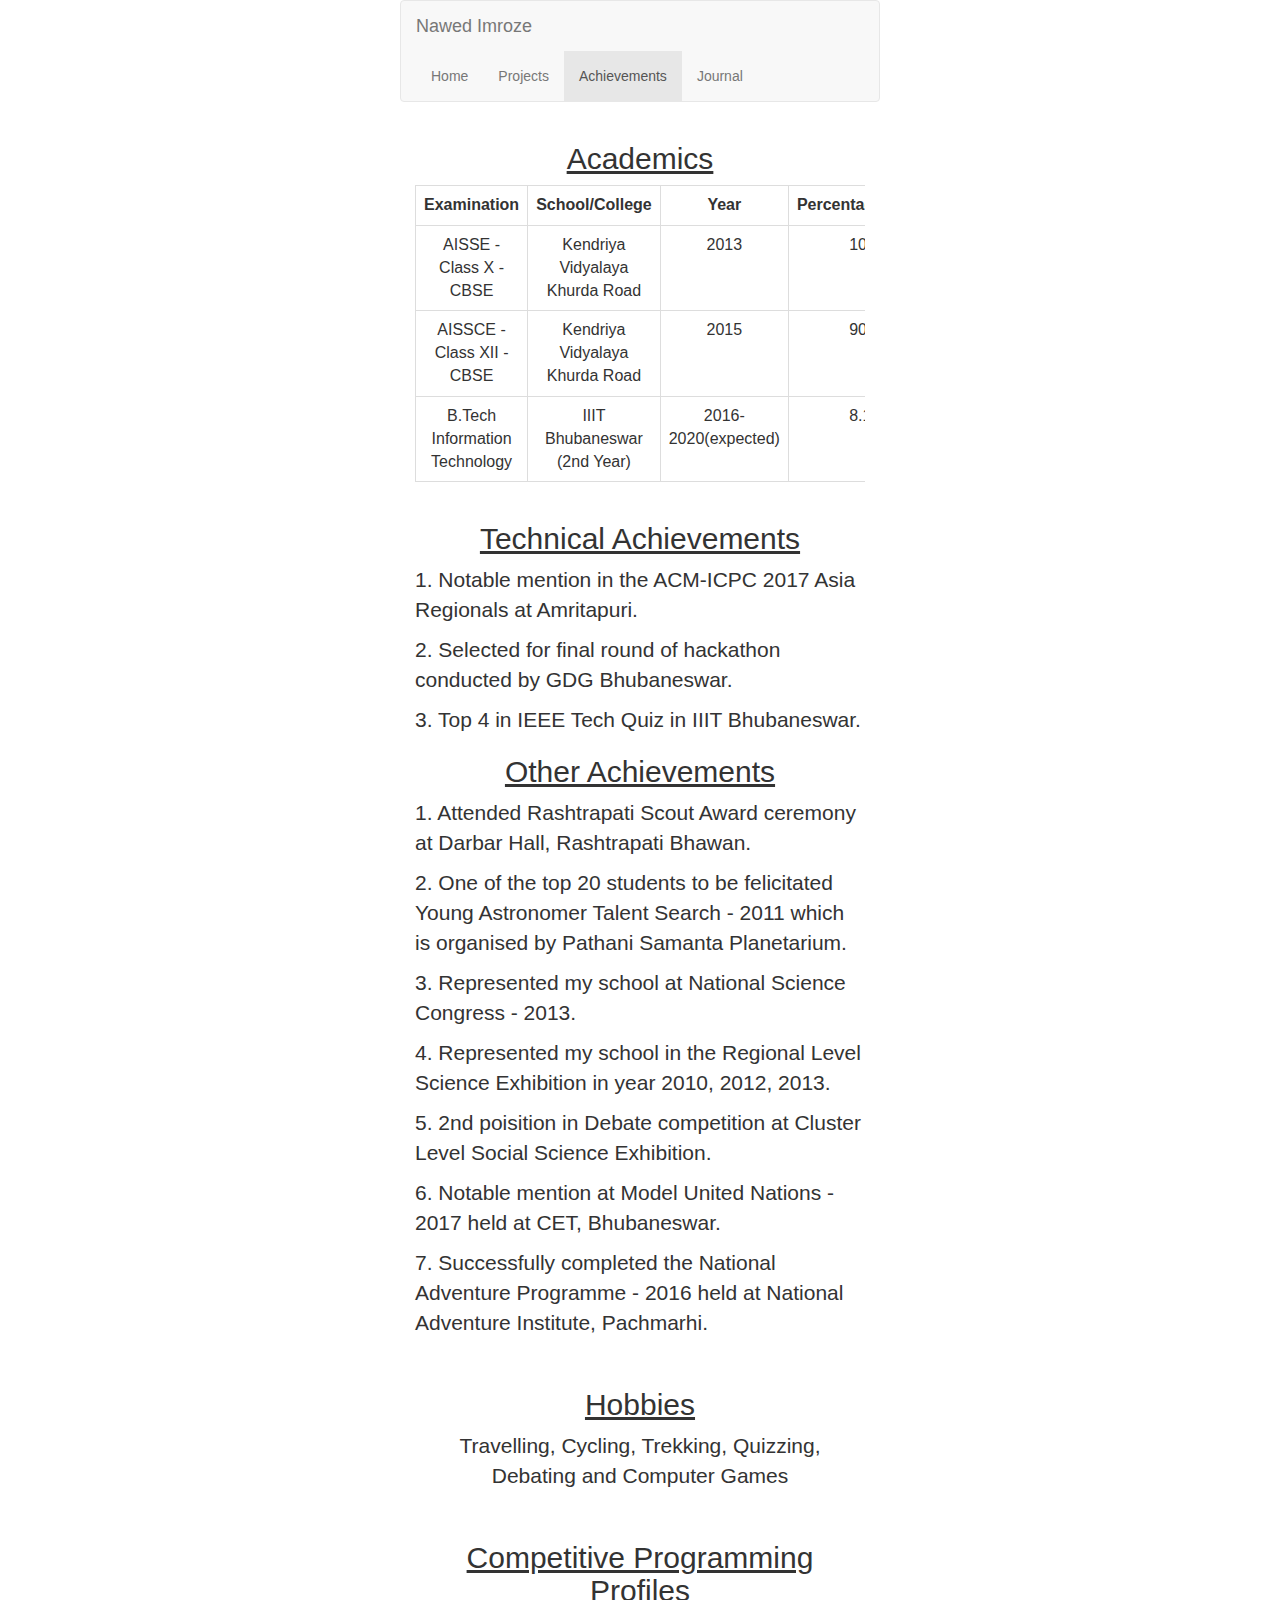
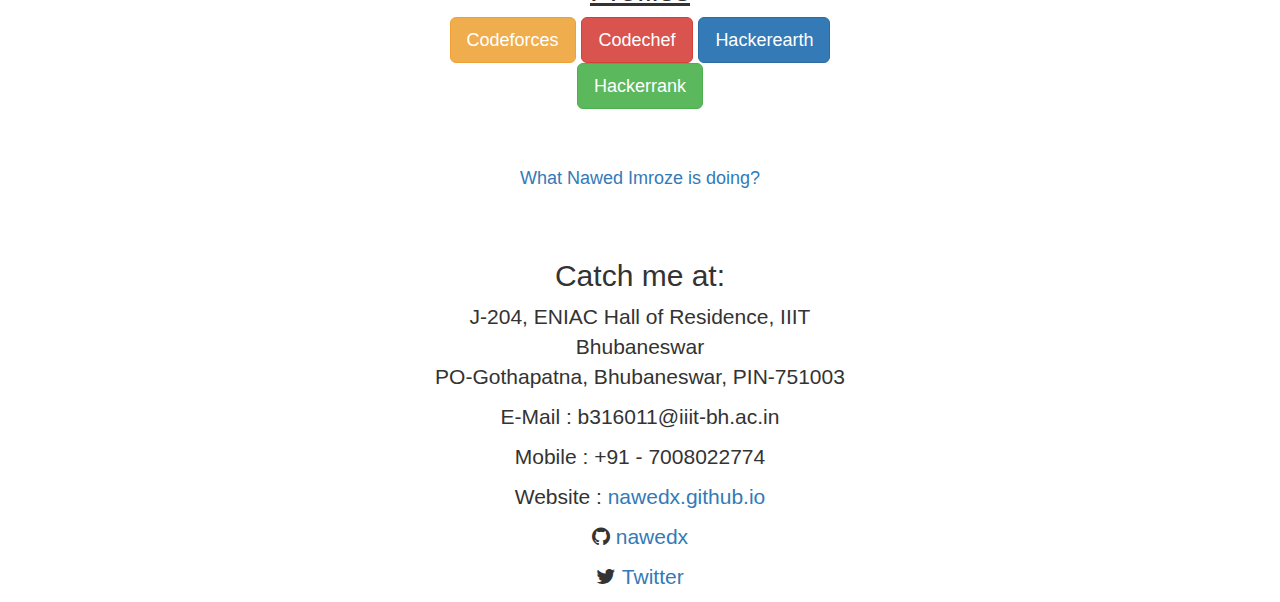
==== academics.html @ a72f7ad2 "adds navbar and splits content diff pages" ====
<html>
<head>
	<link rel="shortcut icon" type="image/x-icon" href="favicon.ico"/>
	<link rel="stylesheet" type="text/css" href="style.css">
	<link rel="stylesheet" href="https://maxcdn.bootstrapcdn.com/bootstrap/3.3.7/css/bootstrap.min.css">
	<link rel="stylesheet" href="https://maxcdn.bootstrapcdn.com/font-awesome/4.4.0/css/font-awesome.min.css">
	<title>Nawed Imroze - Portfolio</title>
</head>
<body>
	<nav class="navbar navbar-default">
  <div class="container-fluid">
    <div class="navbar-header">
      <a class="navbar-brand" href="#">Nawed Imroze</a>
    </div>
    <ul class="nav navbar-nav">
      <li><a href="index.html">Home</a></li>
      <li><a href="projects.html">Projects</a></li>
      <li class="active"><a href="academics.html">Achievements</a></li>
      <li><a href="diary-mar.html">Journal</a></li>
    </ul>
  </div>
</nav>
	<div class="container-fluid">

	<h2 class="text-center" font-family="Arial"><u>Academics</u></h2>

	<div class="table-responsive">
	<table class="table text-center table-bordered">
	<tr>
		<td><b>Examination</b></td>
		<td><b>School/College</b></td>
		<td><b>Year</b></td>
		<td><b>Percentage/CGPA</b></td>
	</tr>
	<tr>
		<td>AISSE - Class X - CBSE</td>
		<td>Kendriya Vidyalaya Khurda Road</td>
		<td>2013</td>
		<td>10.0</td>
	</tr>
	<tr>
		<td>AISSCE - Class XII - CBSE</td>
		<td>Kendriya Vidyalaya Khurda Road</td>
		<td>2015</td>
		<td>90.0</td>
	</tr>
	<tr>
		<td>B.Tech Information Technology</td>
		<td>IIIT Bhubaneswar (2nd Year)</td>
		<td>2016-2020(expected)</td>
		<td>8.18</td>
	</tr>
</table>
</div>
	<h2 class="text-center" font-family="Arial"><u>Technical Achievements</u></h2>
	<p>1. Notable mention in the ACM-ICPC 2017 Asia Regionals at Amritapuri.</p>
	<p>2. Selected for final round of hackathon conducted by GDG Bhubaneswar.</p>
	<p>3. Top 4 in IEEE Tech Quiz in IIIT Bhubaneswar.</p>
	<h2 class="text-center" font-family="Arial"><u>Other Achievements</u></h2>
	<p>1. Attended Rashtrapati Scout Award ceremony at Darbar Hall, Rashtrapati Bhawan.</p>
	<p>2. One of the top 20 students to be felicitated Young Astronomer Talent Search - 2011 which is organised by Pathani Samanta Planetarium.</p>
	<p>3. Represented my school at National Science Congress - 2013.</p>
	<p>4. Represented my school in the Regional Level Science Exhibition in year 2010, 2012, 2013.</p>
	<p>5. 2nd poisition in Debate competition at Cluster Level Social Science Exhibition.</p>
	<p>6. Notable mention at Model United Nations - 2017 held at CET, Bhubaneswar.</p>
	<p>7. Successfully completed the National Adventure Programme - 2016 held at National Adventure Institute, Pachmarhi.</p>
	<br>
	<h2 class="text-center" font-family="Arial"><u>Hobbies</u></h2>
	<p class="text-center">Travelling, Cycling, Trekking, Quizzing, Debating and Computer Games</p>
	<br>
	<h2 class="text-center" font-family="Arial"><u>Competitive Programming Profiles</u></h2>
	<div class="text-center">
	<p>
		<a href="http://codeforces.com/profile/nawedx" class="btn btn-lg btn-warning">Codeforces</a>
		<a href="https://www.codechef.com/users/nawed04" class="btn btn-lg btn-danger">Codechef</a>
		<a href="https://www.hackerearth.com/@nawed1" class="btn btn-lg btn-primary">Hackerearth</a>
		<a href="https://www.hackerrank.com/nawed04" class="btn btn-lg btn-success">Hackerrank</a>
	</p>
	</div>

	<br><br><h4 class="text-center"><a href="diary-mar.html">What Nawed Imroze is doing?</a></h4>
	<br><br>
	<h2 class="text-center">Catch me at:</h2>
	<p class="text-center">J-204, ENIAC Hall of Residence, IIIT Bhubaneswar<br>
		PO-Gothapatna, Bhubaneswar, PIN-751003
	</p>
	<p class="text-center">E-Mail : b316011@iiit-bh.ac.in </p>
	<p class="text-center">Mobile : +91 - 7008022774</p>
	<p class="text-center">Website : <a href="https://nawedx.github.io"> nawedx.github.io</a></p>
	<p class="text-center"><i class="fa fa-github"></i><a href="https://github.com/nawedx"> nawedx</a></p>
	<p class="text-center"><i class="fa fa-twitter"></i><a href="https://twitter.com/nawed04"> Twitter</a></p>
</div>
</body>
</html>
---- style.css ----
@media only screen and (max-width: 500px) {
	 body {
			 background-color: grey;
	 }
}

body{
	padding-left: 400px;
	padding-right: 400px;
}
p{
	font-size: 150%;
}
h4{
	dipslay: inline;
}
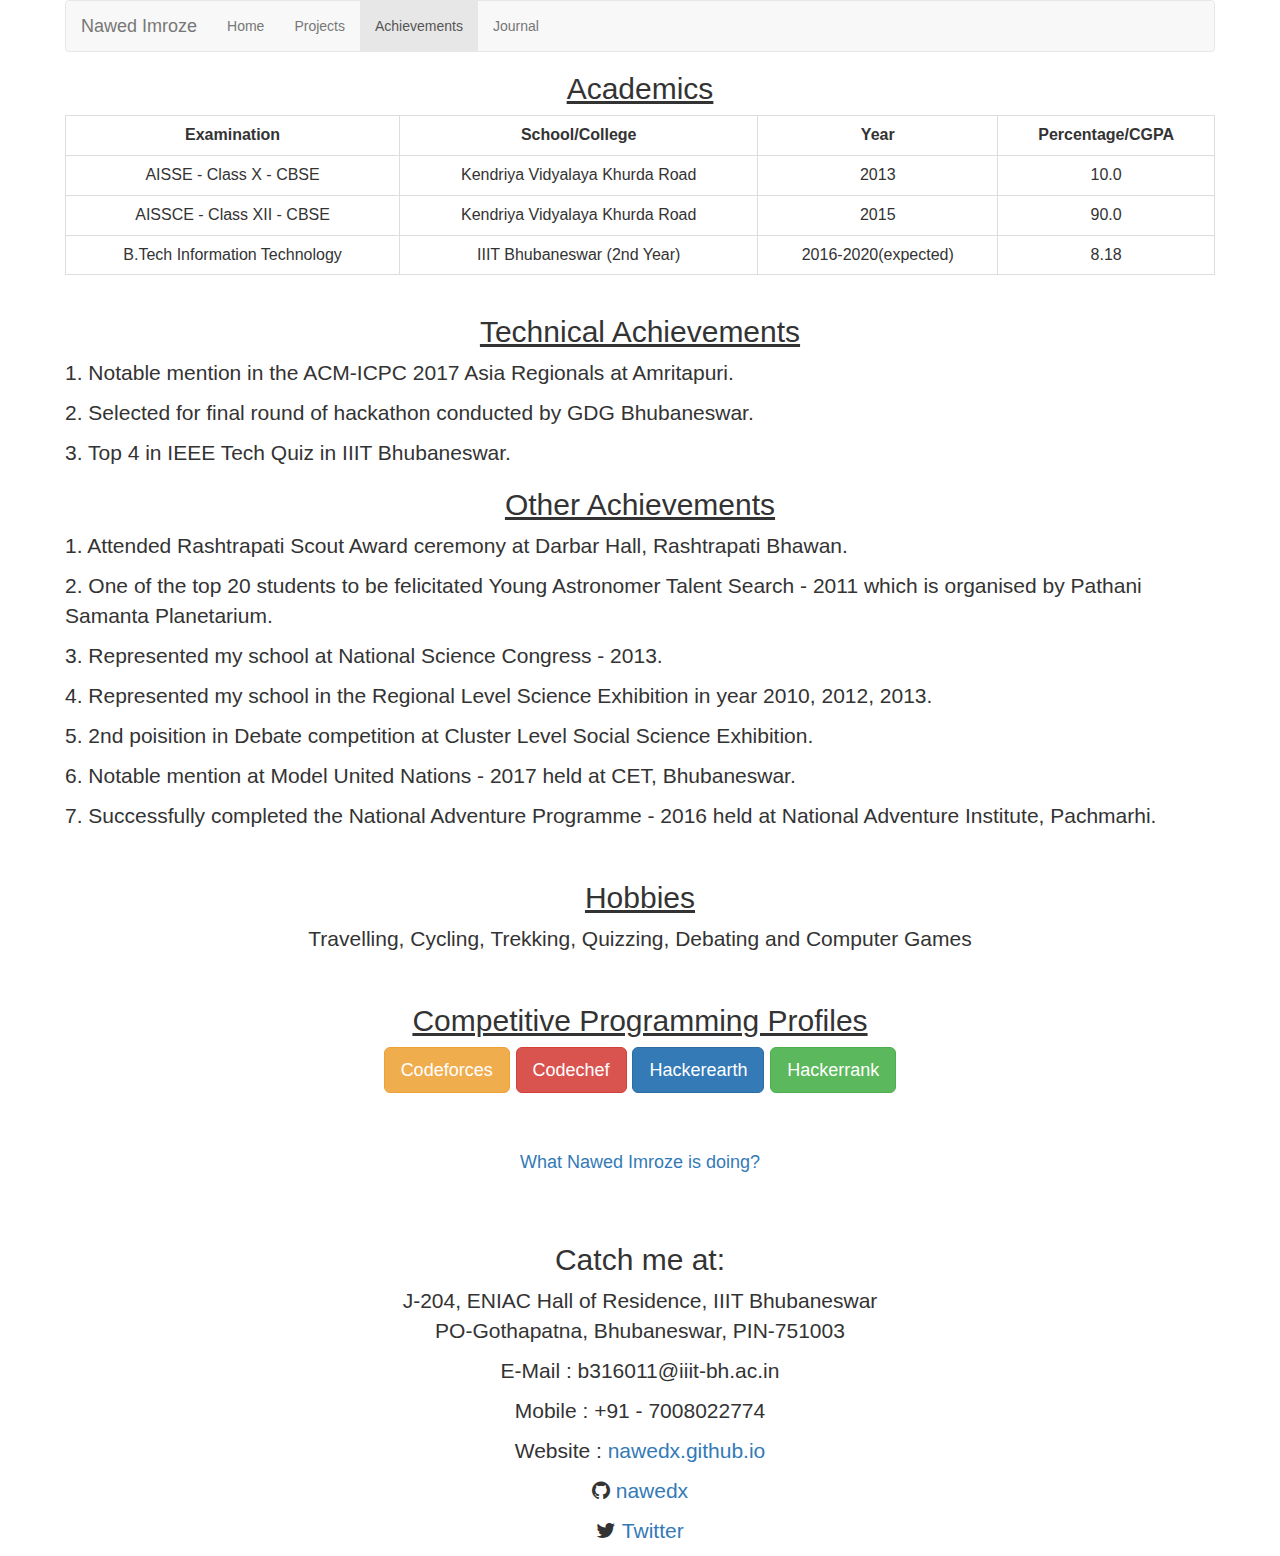
==== commit cee58852: "responsive design changes" ====
--- a/academics.html
+++ b/academics.html
@@ -7,6 +7,7 @@
 	<title>Nawed Imroze - Portfolio</title>
 </head>
 <body>
+	<div class="container-fluid">
 	<nav class="navbar navbar-default">
   <div class="container-fluid">
     <div class="navbar-header">
@@ -20,7 +21,7 @@
     </ul>
   </div>
 </nav>
-	<div class="container-fluid">
+
 
 	<h2 class="text-center" font-family="Arial"><u>Academics</u></h2>
 
--- a/style.css
+++ b/style.css
@@ -5,8 +5,8 @@
 }
 
 body{
-	padding-left: 400px;
-	padding-right: 400px;
+	padding-left: 50px;
+	padding-right: 50px;
 }
 p{
 	font-size: 150%;
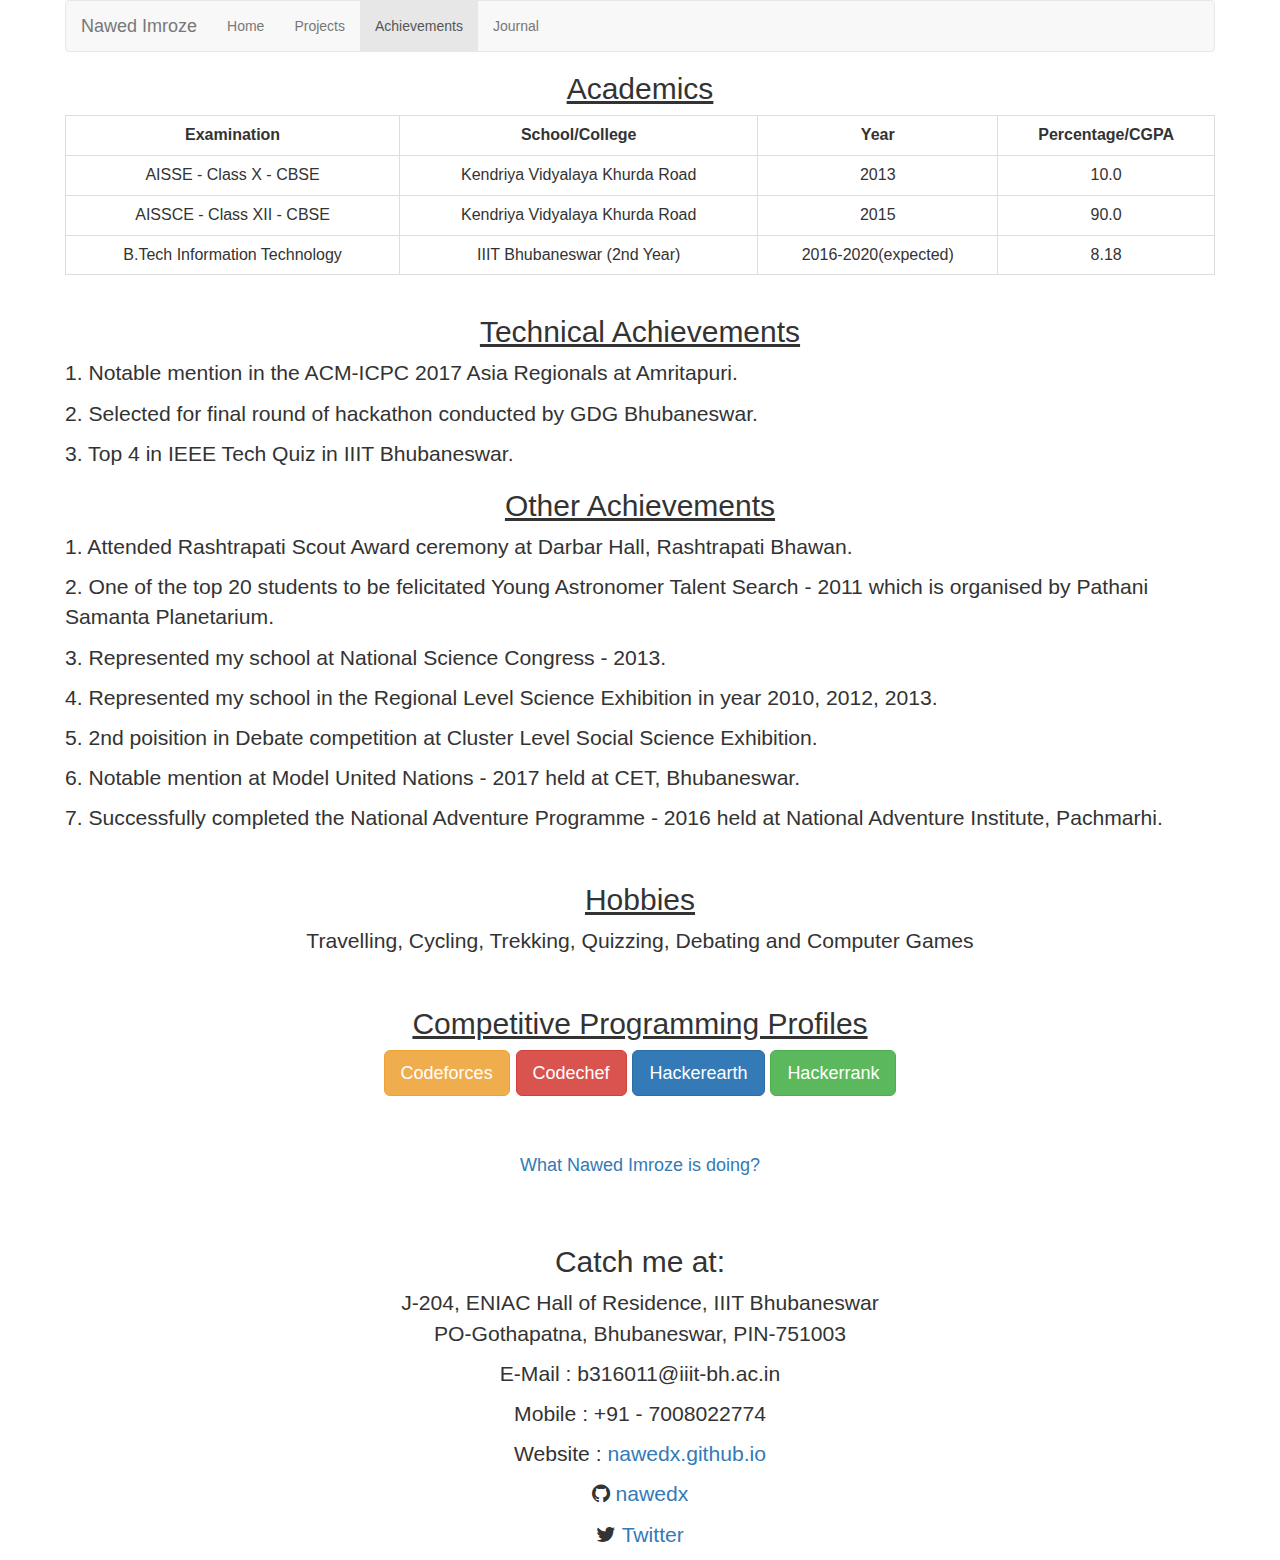
==== commit 6f959c3a: "Adds April to Journal and browser automation project" ====
--- a/academics.html
+++ b/academics.html
@@ -17,7 +17,7 @@
       <li><a href="index.html">Home</a></li>
       <li><a href="projects.html">Projects</a></li>
       <li class="active"><a href="academics.html">Achievements</a></li>
-      <li><a href="diary-mar.html">Journal</a></li>
+      <li><a href="diary-apr.html">Journal</a></li>
     </ul>
   </div>
 </nav>
--- a/style.css
+++ b/style.css
@@ -9,8 +9,11 @@
 	padding-right: 50px;
 }
 p{
-	font-size: 150%;
+	font-size: 151%;
 }
 h4{
 	dipslay: inline;
 }
+blockquote {
+    border-left: 5px solid #000080;
+}
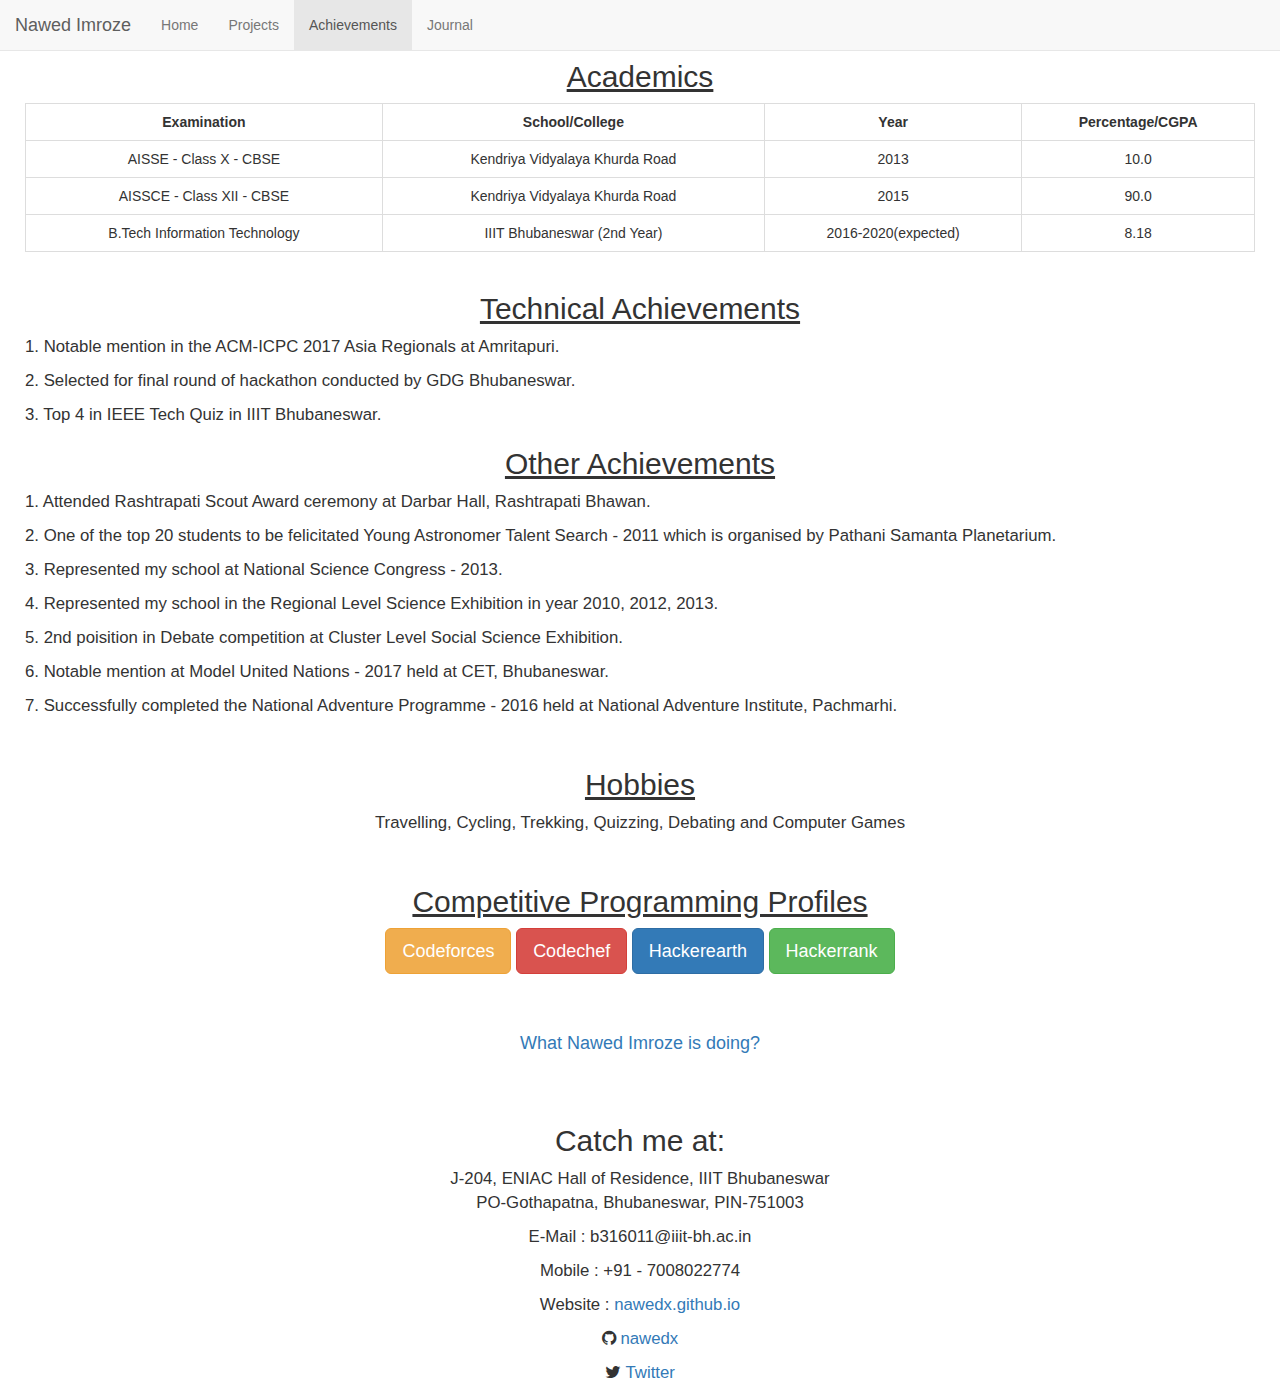
==== commit 88508176: "Navbar collapsible fixed" ====
--- a/academics.html
+++ b/academics.html
@@ -1,27 +1,37 @@
-<html>
+<!DOCTYPE html>
+<html land="en">
 <head>
+	<meta name="viewport" content="width=device-width, initial-scale=1.5">
 	<link rel="shortcut icon" type="image/x-icon" href="favicon.ico"/>
 	<link rel="stylesheet" type="text/css" href="style.css">
+	<script src="https://ajax.googleapis.com/ajax/libs/jquery/3.3.1/jquery.min.js"></script>
+	<script src="https://maxcdn.bootstrapcdn.com/bootstrap/3.3.7/js/bootstrap.min.js"></script>
 	<link rel="stylesheet" href="https://maxcdn.bootstrapcdn.com/bootstrap/3.3.7/css/bootstrap.min.css">
 	<link rel="stylesheet" href="https://maxcdn.bootstrapcdn.com/font-awesome/4.4.0/css/font-awesome.min.css">
-	<title>Nawed Imroze - Portfolio</title>
+	<title>Nawed Imroze - Acheivements</title>
 </head>
 <body>
 	<div class="container-fluid">
-	<nav class="navbar navbar-default">
+	<nav class="navbar navbar-default navbar-fixed-top">
   <div class="container-fluid">
     <div class="navbar-header">
+			<button type="button" class="navbar-toggle" data-toggle="collapse" data-target="#myNavbar">
+        <span class="icon-bar"></span>
+        <span class="icon-bar"></span>
+        <span class="icon-bar"></span>
+      </button>
       <a class="navbar-brand" href="#">Nawed Imroze</a>
     </div>
+		<div class="collapse navbar-collapse" id="myNavbar">
     <ul class="nav navbar-nav">
       <li><a href="index.html">Home</a></li>
       <li><a href="projects.html">Projects</a></li>
       <li class="active"><a href="academics.html">Achievements</a></li>
       <li><a href="diary-apr.html">Journal</a></li>
     </ul>
+	</div>
   </div>
 </nav>
-
 
 	<h2 class="text-center" font-family="Arial"><u>Academics</u></h2>
 
@@ -79,7 +89,7 @@
 	</p>
 	</div>
 
-	<br><br><h4 class="text-center"><a href="diary-mar.html">What Nawed Imroze is doing?</a></h4>
+	<br><br><h4 class="text-center"><a href="diary-apr.html">What Nawed Imroze is doing?</a></h4>
 	<br><br>
 	<h2 class="text-center">Catch me at:</h2>
 	<p class="text-center">J-204, ENIAC Hall of Residence, IIIT Bhubaneswar<br>
--- a/style.css
+++ b/style.css
@@ -1,15 +1,11 @@
-@media only screen and (max-width: 500px) {
-	 body {
-			 background-color: grey;
-	 }
-}
 
 body{
-	padding-left: 50px;
-	padding-right: 50px;
+	padding-left: 10px;
+	padding-right: 10px;
+	padding-top: 40px;
 }
 p{
-	font-size: 151%;
+	font-size: 120%;
 }
 h4{
 	dipslay: inline;
